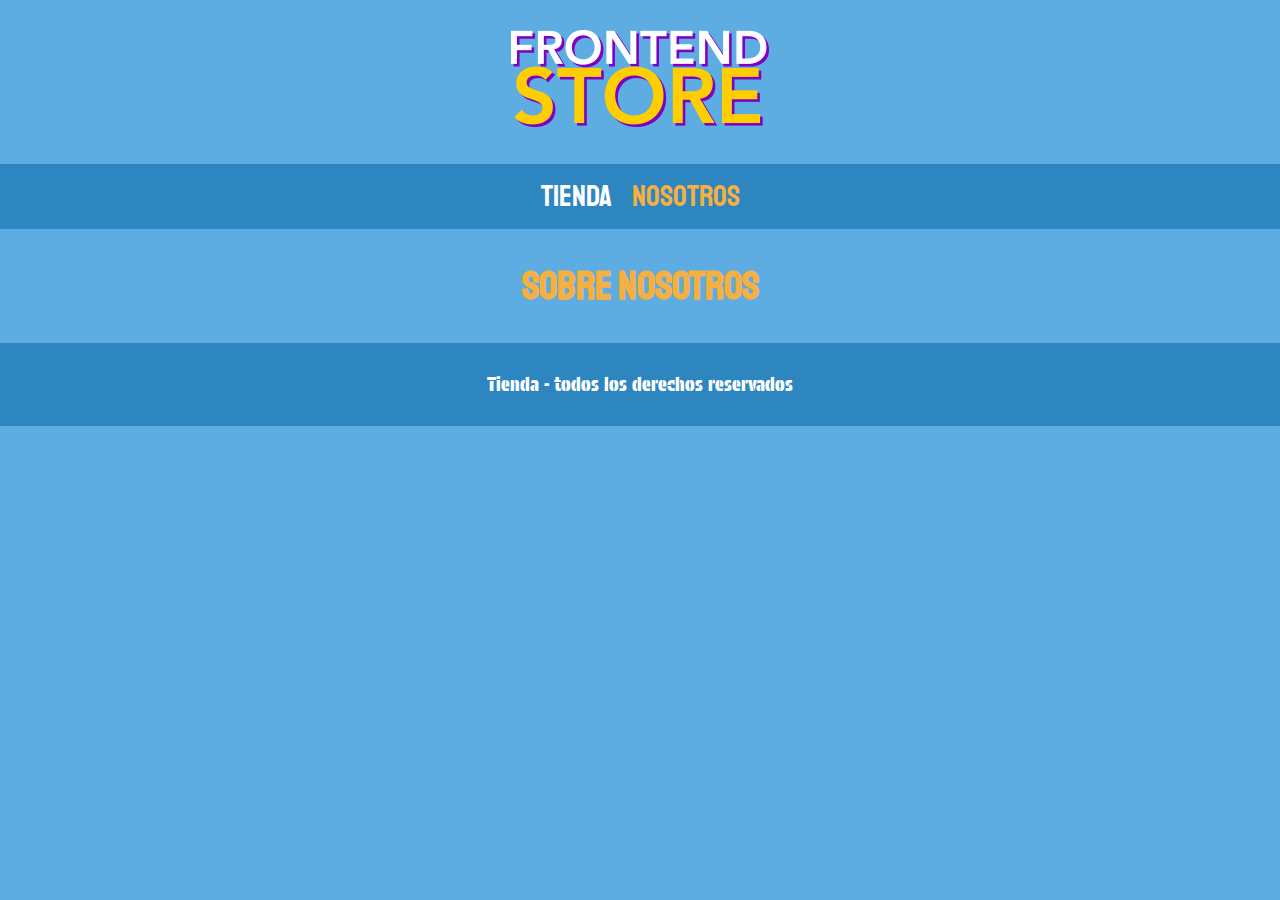
==== Nosotros.html @ 206ee664 "Tienda de ropa estructura inicial" ====
<!DOCTYPE html>
<html lang="en">
<head>
    <meta charset="UTF-8">
    <meta name="viewport" content="width=device-width, initial-scale=1.0">
    <title>Nosotros</title>
    <link rel="stylesheet" href="css/normalize.css">
    <link href="https://fonts.googleapis.com/css2?family=Protest+Guerrilla&family=Protest+Riot&family=Staatliches&display=swap" rel="stylesheet">
    <link rel="stylesheet" href="css/style.css">
</head>
<body>
    <header class="header">
        <a href="index.html">
            <img class="header__logo" src="img/logo.png" alt="Logotipo">
        </a>
    </header>
    <nav class="navegacion">
        <a class="navegacion__enlace" href="index.html">Tienda</a>
        <a class="navegacion__enlace navegacion__enlace--activo" href="Nosotros.html">Nosotros</a>
    </nav>
    <main class="contenedor">
        <h1>Sobre Nosotros</h1>
    </main>
    <footer class="footer">
        <p class="footer__texto">Tienda - todos los derechos reservados</p>
    </footer>
</body>
</html>
---- css/style.css ----
:root {
  --primario: #5DADE2;
  --primarioOscuro:#2E86C1;
  --secundario:#F5B041;
  --secundarioOscuro:#E67E22;
  --blanco: #fff;
  --negro: #000;

  --fuentePrincipal: 'Staatliches', sans-serif;
  --fuenteSecundaria:"Protest Guerrilla", sans-serif;
  --fuenteTerciaria:"Protest Riot", sans-serif;
}
html{
    box-sizing: border-box;
    font-size: 62.5%;
}
*, *:before, *:after{
    box-sizing: inherit;
}
/** Globales **/
body{
    background-color: var(--primario);
    font-size: 1.6rem;
    line-height: 1.5;
}
p{
    font-size: 1.8rem;
    font-family: var(--fuenteTerciaria);
    color: var(--blanco);
}
a {
    text-decoration: none;
}
img {
    max-width: 100%;
}
.contenedor{
    max-width: 120rem;
    margin: 0 auto;
}
h1,h2,h3{
    text-align: center;
    color: var(--secundario);
    font-family: var(--fuentePrincipal);
}
h1{
    font-size: 4rem;
}
h2{
    font: size 3.2rem;
}
h3{
    font-size: 2.4rem;
}

/** Header **/
.header{
    display: flex;
    justify-content: center;
}
.header__logo{
    margin: 3rem 0;
}
/** Footer**/
.footer{
    background-color:var(--primarioOscuro);
    padding: 1rem 0;
    margin-top: 2rem;


}
.footer__texto{
    font-family: var(--fuenteSecundaria);
    text-align: center;
    font-size: 1.8rem;
}

/**Navegacion**/
.navegacion{
    background-color: var(--primarioOscuro);
    padding: 1rem;
    display: flex;
    justify-content: center;
    gap: 2rem;
}
.navegacion__enlace{
    font-family: var(--fuentePrincipal);
    color: var(--blanco);
    font-size: 3rem;
    /**margin-right: 2rem;**/
}
.navegacion__enlace:last-of-type{
    margin-right: 0;
}
.navegacion__enlace--activo,
.navegacion__enlace:hover{
    color: var(--secundario);
}
/**Grid**/
.grid{
    display: grid;
    grid-template-columns: repeat(2,1fr);
    gap: 2rem;
}
@media (min-width:768px ){
    .grid{
        grid-template-columns: repeat(3,1fr);
    }
}

/**Producto**/
.producto{
    background-color: var(--primarioOscuro);
    padding: 1rem;
}
.producto__imagen{
    width: 100%;
}
.producto__informacion{

}
.producto__nombre{
    font-size: 4rem;
}
.producto__precio{
    font-size: 2.8rem;
    color: var(--secundario);
}
.producto__nombre,
.producto__precio{
    font-family: var(--fuenteTerciaria);
    margin: 1rem 0;
    text-align: center;
    line-height: 1.2;
}
/** Graficos**/
.grafico{
    
}
.grafico--camisas{
    grid-row: 2 / 3 ;
    grid-column: 1 / 3;
}
@media (min-width: 768px){
    
}
.grafico--node{
    grid-row: 5 / 6 ;
    grid-column: 2 / 4;
}
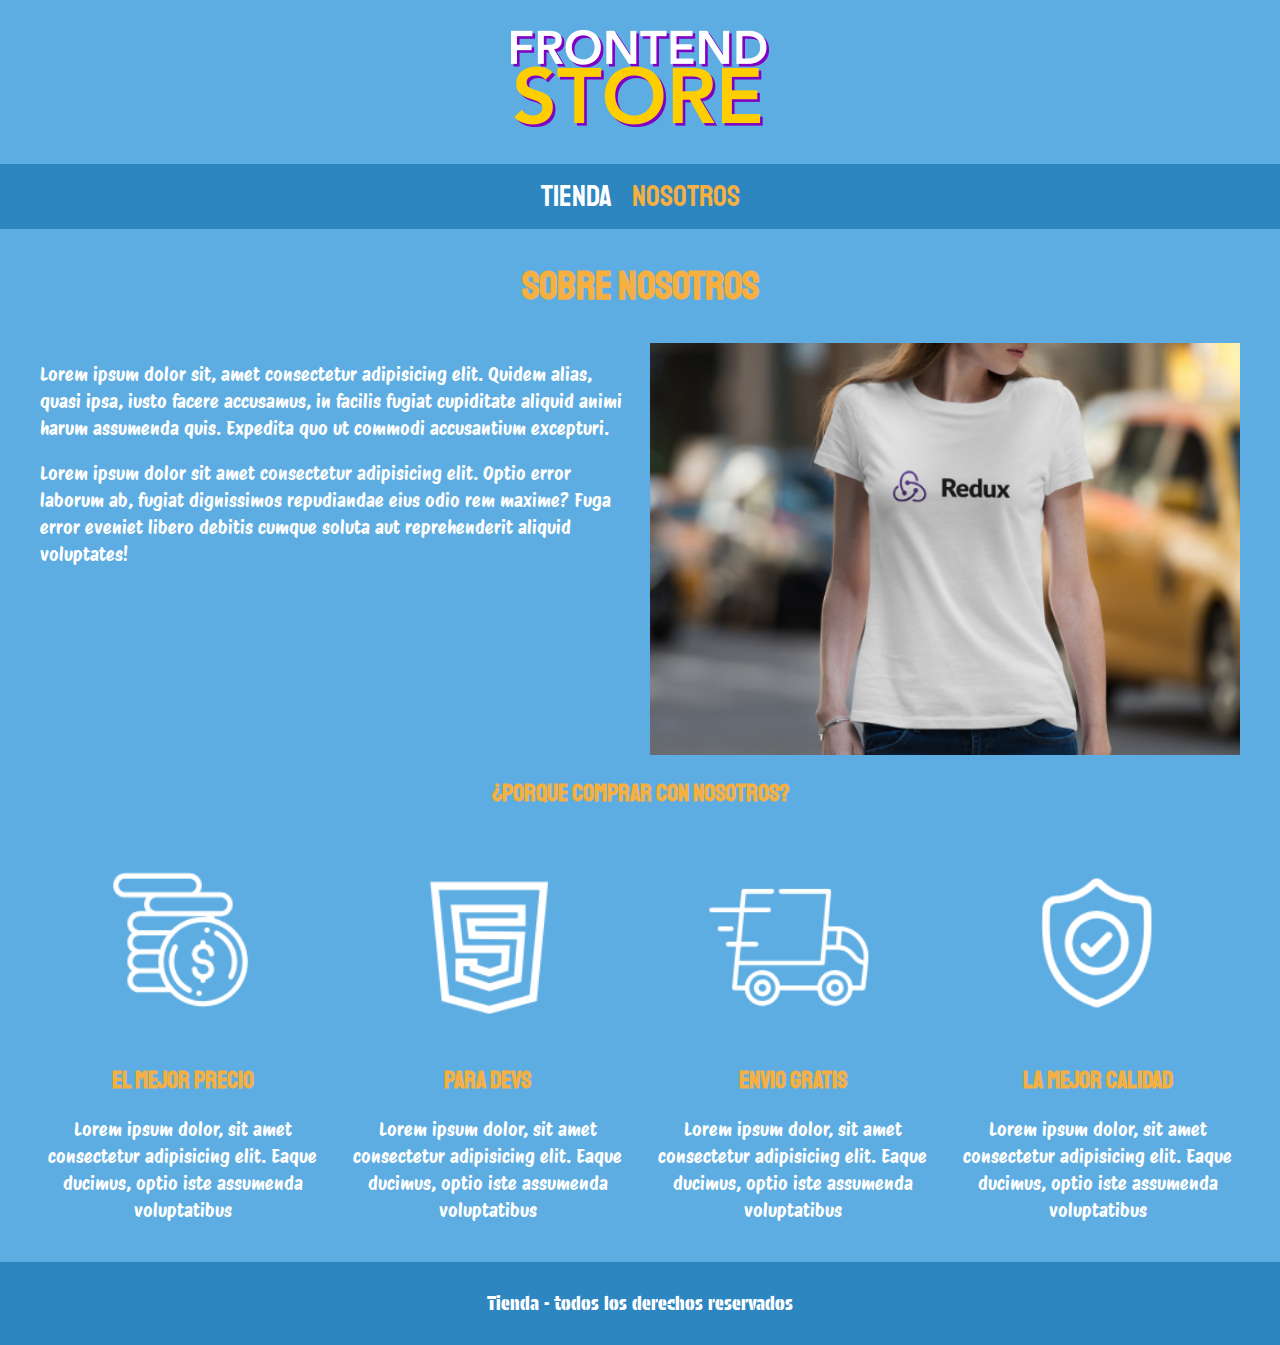
==== commit 22cfd7e7: "Proyecto finalizado en estructura" ====
--- a/Nosotros.html
+++ b/Nosotros.html
@@ -20,7 +20,47 @@
     </nav>
     <main class="contenedor">
         <h1>Sobre Nosotros</h1>
+        
+        <div class="Nosotros">
+            <div class="nosotros__contenido">
+                <p>
+                    Lorem ipsum dolor sit, amet consectetur adipisicing elit. Quidem alias, quasi ipsa, iusto facere accusamus, in facilis fugiat 
+                    cupiditate aliquid animi harum assumenda quis. Expedita quo ut commodi accusantium excepturi.
+                </p>
+                <p>
+                    Lorem ipsum dolor sit amet consectetur adipisicing elit. Optio error laborum ab, fugiat dignissimos repudiandae eius odio rem 
+                    maxime? Fuga error eveniet libero debitis cumque soluta aut reprehenderit aliquid voluptates!
+                </p>
+            </div>
+            <img class="nosotros__imagen" src="img/nosotros.jpg" alt="Nosotros imagen">
+        </div>
     </main>
+
+    <section class="contenedor comprar">
+        <h2 class="comprar__titulo">¿Porque comprar con nosotros?</h2>
+        <div class="bloques">
+            <div class="bloque">
+                <img class="bloque__imagen" src="img/icono_1.png" alt="porque comprar">
+                <h3 class="bloque__titulo">El mejor precio</h3>
+                <p>Lorem ipsum dolor, sit amet consectetur adipisicing elit. Eaque ducimus, optio iste assumenda voluptatibus</p>
+            </div>
+            <div class="bloque">
+                <img class="bloque__imagen" src="img/icono_2.png" alt="porque comprar">
+                <h3 class="bloque__titulo">Para devs</h3>
+                <p>Lorem ipsum dolor, sit amet consectetur adipisicing elit. Eaque ducimus, optio iste assumenda voluptatibus</p>
+            </div>
+            <div class="bloque">
+                <img class="bloque__imagen" src="img/icono_3.png" alt="porque comprar">
+                <h3 class="bloque__titulo">Envio gratis</h3>
+                <p>Lorem ipsum dolor, sit amet consectetur adipisicing elit. Eaque ducimus, optio iste assumenda voluptatibus</p>
+            </div>
+            <div class="bloque">
+                <img class="bloque__imagen" src="img/icono_4.png" alt="porque comprar">
+                <h3 class="bloque__titulo">La mejor calidad</h3>
+                <p>Lorem ipsum dolor, sit amet consectetur adipisicing elit. Eaque ducimus, optio iste assumenda voluptatibus</p>
+            </div>
+        </div>
+    </section>
     <footer class="footer">
         <p class="footer__texto">Tienda - todos los derechos reservados</p>
     </footer>
--- a/css/style.css
+++ b/css/style.css
@@ -1,150 +1,273 @@
 :root {
-  --primario: #5DADE2;
-  --primarioOscuro:#2E86C1;
-  --secundario:#F5B041;
-  --secundarioOscuro:#E67E22;
-  --blanco: #fff;
-  --negro: #000;
-
-  --fuentePrincipal: 'Staatliches', sans-serif;
-  --fuenteSecundaria:"Protest Guerrilla", sans-serif;
-  --fuenteTerciaria:"Protest Riot", sans-serif;
-}
-html{
+    --primario: #5DADE2;
+    --primarioOscuro: #2E86C1;
+    --secundario: #F5B041;
+    --secundarioOscuro: #E67E22;
+    --blanco: #fff;
+    --negro: #000;
+
+    --fuentePrincipal: 'Staatliches', sans-serif;
+    --fuenteSecundaria: "Protest Guerrilla", sans-serif;
+    --fuenteTerciaria: "Protest Riot", sans-serif;
+}
+
+html {
     box-sizing: border-box;
     font-size: 62.5%;
 }
-*, *:before, *:after{
+
+*,
+*:before,
+*:after {
     box-sizing: inherit;
 }
+
 /** Globales **/
-body{
+body {
     background-color: var(--primario);
     font-size: 1.6rem;
     line-height: 1.5;
 }
-p{
+
+p {
     font-size: 1.8rem;
     font-family: var(--fuenteTerciaria);
     color: var(--blanco);
 }
+
 a {
     text-decoration: none;
 }
+
 img {
-    max-width: 100%;
-}
-.contenedor{
+    width: 100%;
+}
+
+.contenedor {
     max-width: 120rem;
     margin: 0 auto;
 }
-h1,h2,h3{
+
+h1,
+h2,
+h3 {
     text-align: center;
     color: var(--secundario);
     font-family: var(--fuentePrincipal);
 }
-h1{
+
+h1 {
     font-size: 4rem;
 }
-h2{
+
+h2 {
     font: size 3.2rem;
 }
-h3{
+
+h3 {
     font-size: 2.4rem;
 }
 
 /** Header **/
-.header{
+.header {
     display: flex;
     justify-content: center;
 }
-.header__logo{
+
+.header__logo {
     margin: 3rem 0;
 }
+
 /** Footer**/
-.footer{
-    background-color:var(--primarioOscuro);
+.footer {
+    background-color: var(--primarioOscuro);
     padding: 1rem 0;
     margin-top: 2rem;
 
 
 }
-.footer__texto{
+
+.footer__texto {
     font-family: var(--fuenteSecundaria);
     text-align: center;
     font-size: 1.8rem;
 }
 
 /**Navegacion**/
-.navegacion{
+.navegacion {
     background-color: var(--primarioOscuro);
     padding: 1rem;
     display: flex;
     justify-content: center;
     gap: 2rem;
 }
-.navegacion__enlace{
+
+.navegacion__enlace {
     font-family: var(--fuentePrincipal);
     color: var(--blanco);
     font-size: 3rem;
     /**margin-right: 2rem;**/
 }
-.navegacion__enlace:last-of-type{
+
+.navegacion__enlace:last-of-type {
     margin-right: 0;
 }
+
 .navegacion__enlace--activo,
-.navegacion__enlace:hover{
+.navegacion__enlace:hover {
     color: var(--secundario);
 }
+
 /**Grid**/
-.grid{
-    display: grid;
-    grid-template-columns: repeat(2,1fr);
-    gap: 2rem;
-}
-@media (min-width:768px ){
-    .grid{
-        grid-template-columns: repeat(3,1fr);
+.grid {
+    display: grid;
+    grid-template-columns: repeat(2, 1fr);
+    gap: 2rem;
+}
+
+@media (min-width:768px) {
+    .grid {
+        grid-template-columns: repeat(3, 1fr);
     }
 }
 
 /**Producto**/
-.producto{
+.producto {
     background-color: var(--primarioOscuro);
     padding: 1rem;
 }
-.producto__imagen{
-    width: 100%;
-}
-.producto__informacion{
-
-}
-.producto__nombre{
+
+
+
+.producto__informacion {}
+
+.producto__nombre {
     font-size: 4rem;
 }
-.producto__precio{
+
+.producto__precio {
     font-size: 2.8rem;
     color: var(--secundario);
 }
+
 .producto__nombre,
-.producto__precio{
+.producto__precio {
     font-family: var(--fuenteTerciaria);
     margin: 1rem 0;
     text-align: center;
     line-height: 1.2;
 }
+
 /** Graficos**/
-.grafico{
-    
-}
-.grafico--camisas{
-    grid-row: 2 / 3 ;
+.grafico {
+    min-height: 30rem;
+    background-repeat: no-repeat;
+    background-size: cover;
     grid-column: 1 / 3;
-}
+
+
+}
+
+.grafico--camisas {
+    grid-row: 2 / 3;
+    background-image: url(../img/grafico1.jpg);
+}
+
+.grafico--node {
+    background-image: url(../img/grafico2.jpg);
+    grid-row: 8 / 9;
+}
+
+@media (min-width: 768px) {}
+
+.grafico--node {
+    grid-row: 5 / 6;
+    grid-column: 2 / 4;
+}
+
+/** Nosotros**/
+.Nosotros {
+    display: grid;
+    grid-template-rows: repeat(2, auto);
+
+}
+
+@media (min-width: 768px) {
+    .Nosotros {
+        grid-template-columns: repeat(2, 1fr);
+        column-gap: 2rem;
+    }
+}
+
+.nosotros__imagen {
+    grid-row: 1/2;
+}
+
+@media (min-width:768px) {
+    .nosotros__imagen {
+        grid-column: 2 / 3;
+    }
+}
+
+/**Bloques**/
+.bloques {
+    display: grid;
+    grid-template-columns: repeat(2, 1fr);
+    gap: 2rem;
+}
+
+@media (min-width: 768px) {
+    .bloques {
+        grid-template-columns: repeat(4, 1fr);
+    }
+
+}
+
+.bloque {
+    text-align: center;
+}
+
+.bloque__titulo {
+    margin: 0;
+}
+
+/** Pagina del produccto**/
 @media (min-width: 768px){
-    
-}
-.grafico--node{
-    grid-row: 5 / 6 ;
-    grid-column: 2 / 4;
+    .camisa{
+        display: grid;
+        grid-template-columns: repeat(2,1fr);
+        column-gap: 2rem;
+
+    }
+}
+.formulario{
+    display: grid;
+    grid-template-columns: repeat(2,1fr);
+    gap: 2rem;
+
+}
+.formulario__campo{
+    border-color: var(--primarioOscuro);
+    border-width: 1rem;
+    border-style: solid;
+    background-color:var(--primario) ;
+    color: var(--blanco);
+    font-size: 2rem;
+    font-family: Arial, Helvetica, sans-serif;
+    padding: 1rem;
+    appearance: none;
+}
+.formulario__submit{
+    background-color: var(--secundario);
+    border: none;
+    font-size: 2rem;
+    font-family:var(--fuentePrincipal) ;
+    padding: 2rem;
+    transition: background-color .3s ease;
+    grid-column: 1/3;
+}
+.formulario__submit:hover{
+    cursor: pointer;
+    background-color: var(--secundarioOscuro);
+
 }